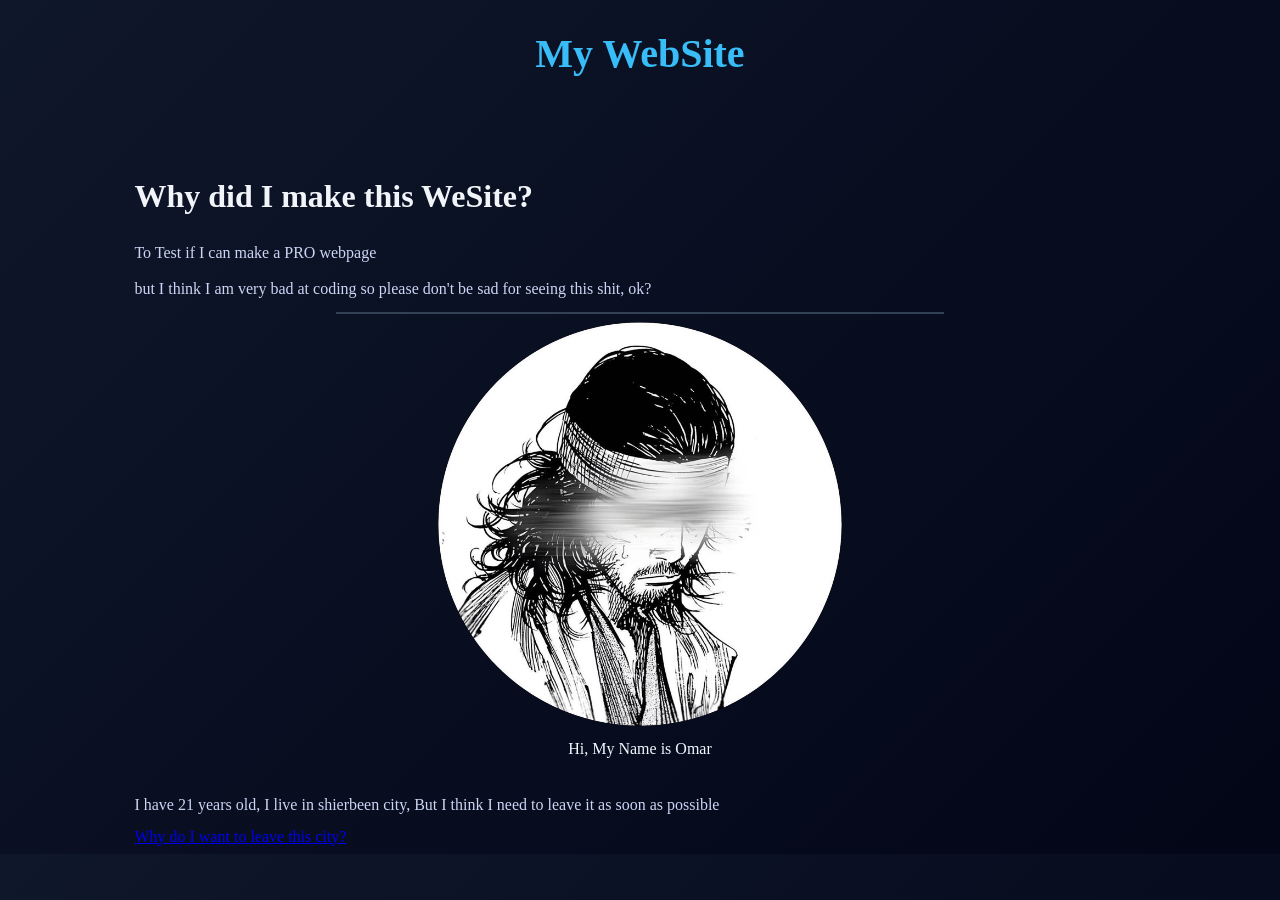
==== index.html @ 5dee5a12 "Add files via upload" ====
<!DOCTYPE html>
<html lang="en">
<head>
    <meta charset="UTF-8">
    <meta name="viewport" content="width=device-width, initial-scale=1.0">
    <title>My website</title>
    <link rel="stylesheet" href="index2.css">
    
</head>
<body>
    <div class="container">
<header>My WebSite</header> 
<h1>Why did I make this WeSite?</h1>
<p>To Test if I can make a PRO webpage</p>
<p>but I think I am very bad at coding so please don't be sad for seeing this shit, ok?</p> 
<hr>
<img class="home" src="my_img.jpeg" alt="omaretooo avatar" />
<p class="lol">Hi, My Name is Omar</p>
<p>I have 21 years old, I live in shierbeen city, But I think I need to leave it as soon as possible </p>
<a href="index1.html" target="_blank"  >Why do I want to leave this city?</a>   
</div>
</body>
</html>
---- index2.css ----
body {
   background: linear-gradient(135deg, #0f172a, #020617);
}
.container {
  width: 80%;
  margin: auto;
}
header {
   color: #38bdf8;
   text-align: center;
   font-size: 40px;
  font-weight: bold;
   margin-bottom: 5%;
   margin-top: 30px;
}

h1 {
     color: #f1f5f9;
     margin: 10% 0% 2.5%;
     
}

p {
    color: #cbd5f5;
    
    margin: 10px 0;
    line-height: 1.6;
}
hr {
  border: 1px solid #334155;
  width: 60%;
}
.home {
    display: block;
    margin: auto;
    width: 40%;
    border-radius: 50%;
    
}

.lol {
    text-align: center;
    color: aliceblue;
    margin-bottom: 3%;
}
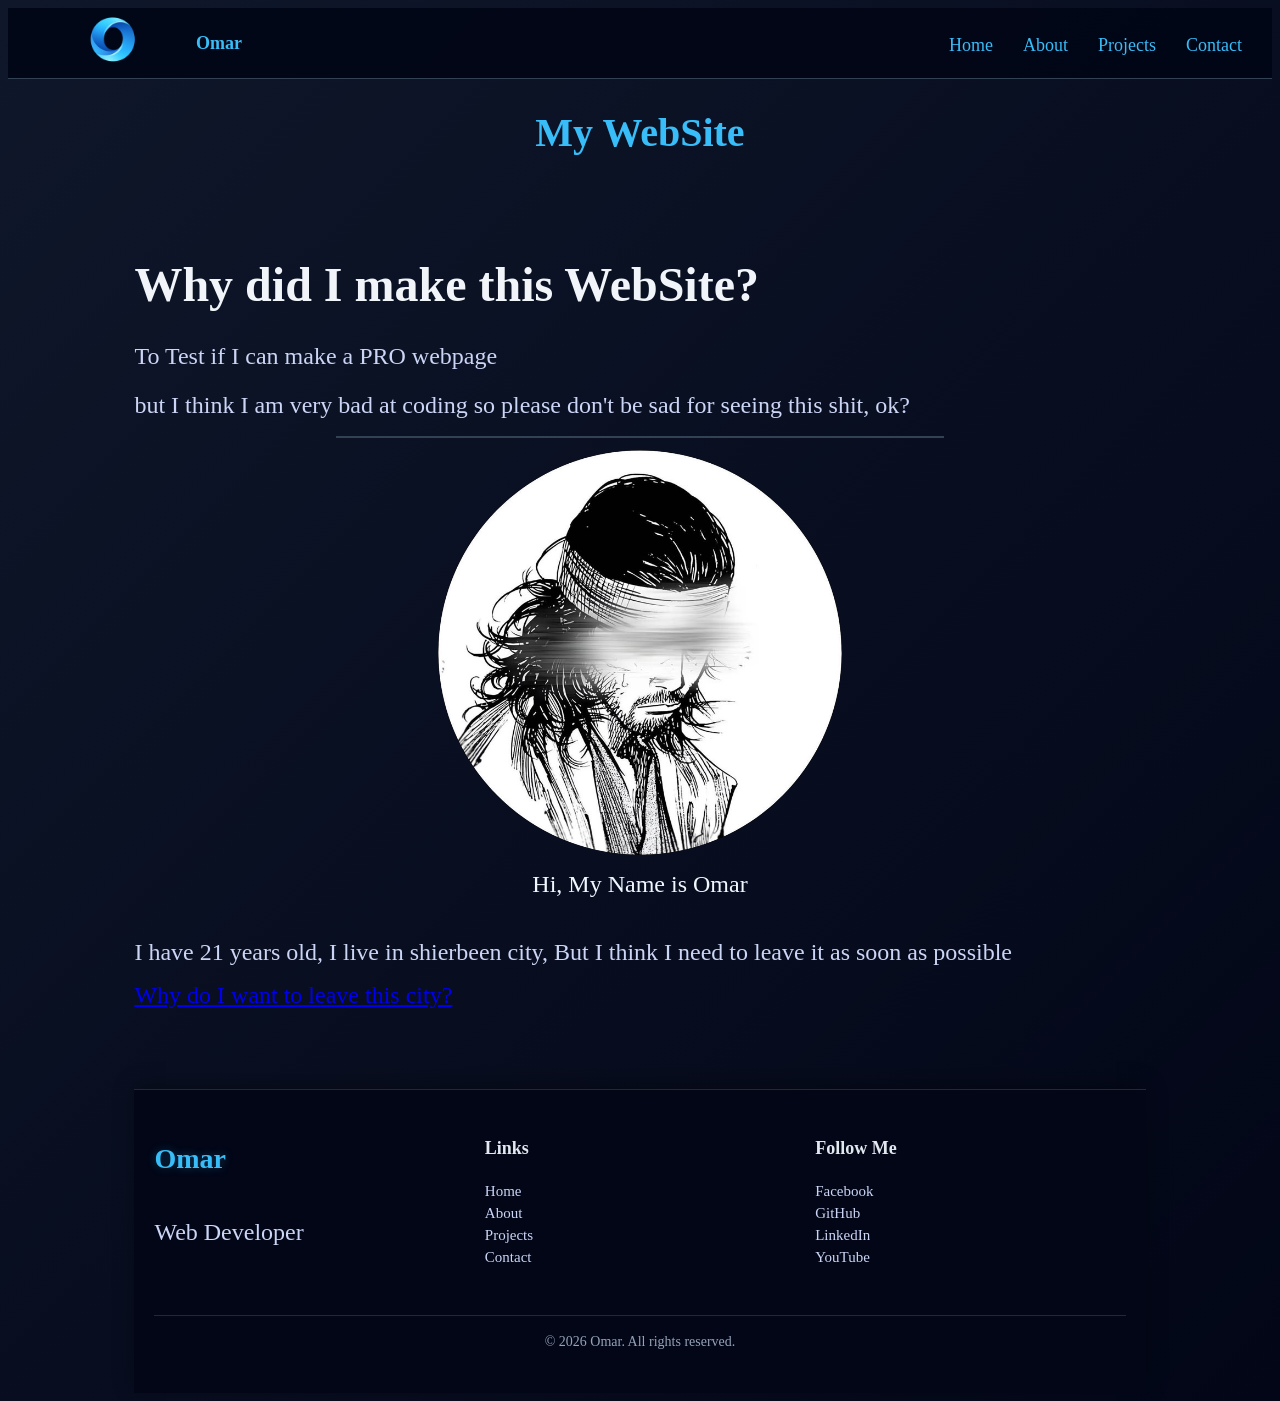
==== commit cd84a952: "Add files via upload تم اضافة navbar و footer و بعض اللينكات تعمل" ====
--- a/index.html
+++ b/index.html
@@ -5,12 +5,35 @@
     <meta name="viewport" content="width=device-width, initial-scale=1.0">
     <title>My website</title>
     <link rel="stylesheet" href="index2.css">
-    
+    <script>
+  window.addEventListener("scroll", function () {
+    const navbar = document.querySelector(".navbar");
+
+    if (window.scrollY > 50) {
+      navbar.classList.add("transparent");
+    } else {
+      navbar.classList.remove("transparent");
+    }
+  });
+</script>
 </head>
 <body>
+    <nav class="navbar">
+        <h2 class="logo">
+            <img src="Gradient blue ribbon logo design.png" alt="logo">
+            <a href="index.html">Omar</a>
+        </h2>
+        <ul>
+            <li><a href="index_home.html">Home</a></li>
+            <li><a href="about.html">About</a></li>
+            <li><a href="#">Projects</a></li>
+            <li><a href="#">Contact</a></li>    
+        </ul>
+
+    </nav>
     <div class="container">
 <header>My WebSite</header> 
-<h1>Why did I make this WeSite?</h1>
+<h1>Why did I make this WebSite?</h1>
 <p>To Test if I can make a PRO webpage</p>
 <p>but I think I am very bad at coding so please don't be sad for seeing this shit, ok?</p> 
 <hr>
@@ -18,6 +41,46 @@
 <p class="lol">Hi, My Name is Omar</p>
 <p>I have 21 years old, I live in shierbeen city, But I think I need to leave it as soon as possible </p>
 <a href="index1.html" target="_blank"  >Why do I want to leave this city?</a>   
+
+<footer class="footer">
+  <div class="footer-container">
+
+    <!-- اسمك -->
+    <div class="footer-logo">
+      <h2>Omar</h2>
+      <p>Web Developer</p>
+    </div>
+
+    <!-- لينكات -->
+    <div class="footer-links">
+      <h3>Links</h3>
+      <ul>
+        <li><a href="index.html">Home</a></li>
+        <li><a href="about.html">About</a></li>
+        <li><a href="#">Projects</a></li>
+        <li><a href="#">Contact</a></li>
+      </ul>
+    </div>
+
+    <!-- سوشيال -->
+    <div class="footer-social">
+      <h3>Follow Me</h3>
+      <ul>
+        <li><a href="https://www.facebook.com/profile.php?id=100006204946669&locale=ar_AR" target="_blank">Facebook</a></li>
+        <li><a href="https://github.com/Void-Null-0" target="_blank">GitHub</a></li>
+        <li><a href="#">LinkedIn</a></li>
+        <li><a href="https://www.youtube.com/channel/UCLW7-0nEONR15dom9avSilA" target="_blank">YouTube</a></li>
+      </ul>
+    </div>
+
+  </div>
+
+  <!-- تحت خالص -->
+  <p class="copyright">
+    © 2026 Omar. All rights reserved.
+  </p>
+</footer>
+
 </div>
 </body>
 </html>
--- a/index2.css
+++ b/index2.css
@@ -1,10 +1,95 @@
 body {
    background: linear-gradient(135deg, #0f172a, #020617);
+    font-size: x-large;
 }
 .container {
   width: 80%;
   margin: auto;
 }
+
+.navbar {
+  display: flex;
+  justify-content: space-between;
+  align-items: center;
+  padding: 0 30px;
+  height: 70px;
+  background-color: #020617;
+   border-bottom: 1px solid #334155;
+   position: sticky;
+  top: 0;
+  z-index: 1000;
+background-color: rgba(2, 6, 23, 0.9);
+  
+   transition: background-color 0.4s ease;
+}
+.navbar.transparent {
+   background-color: rgba(2, 6, 23, 0.7); 
+  backdrop-filter: blur(10px);
+}
+.navbar.transparent a {
+  color: #38bdf8;
+}
+nav {
+    
+}
+
+.logo {
+  display: flex;
+  align-items: center;
+  gap: 8px;
+}
+
+.logo img {
+  width: 150px;
+  height: 150px;
+  object-fit: contain;
+}
+
+.logo a {
+  color: #38bdf8;
+  text-decoration: none;
+  font-size: 22px;
+  font-weight: bold;
+}
+
+/* شيل النقط */
+.navbar ul {
+  list-style: none;
+  display: flex;
+  gap: 30px;
+  margin: 0;
+  padding: 0;
+}
+
+/* شكل اللينكات */
+.navbar a {
+    position: relative;
+  text-decoration: none;
+  color: #38bdf8;
+  font-size: 18px;
+}
+/* الخط تحت */
+.navbar a::after {
+  content: "";
+  position: absolute;
+  left: 0;
+  bottom: -5px;
+
+  width: 0%;
+  height: 2px;
+  background-color: #38bdf8;
+
+  transition: 0.3s;
+}
+.navbar a:hover::after {
+  width: 100%; 
+}
+
+/* hover */
+.navbar a:hover {
+  color: white;
+}
+
 header {
    color: #38bdf8;
    text-align: center;
@@ -42,4 +127,74 @@
     text-align: center;
     color: aliceblue;
     margin-bottom: 3%;
+}
+
+.footer {
+  background-color: #020617;
+  color: #e2e8f0;
+  padding: 30px 20px;
+  margin-top: 80px;
+  border-top: 1px solid #1e293b;
+  box-shadow: 0 -5px 20px rgba(0,0,0,0.3);
+}
+
+/* container */
+.footer-container {
+  display: flex;
+  justify-content: space-between;
+  flex-wrap: wrap;
+  gap: 20px;
+  max-width: 1000px;
+  margin: auto;
+}
+.footer-container > div {
+  flex: 1;
+} 
+
+/* العناوين */
+.footer h2 {
+  font-size: 28px;
+  color: #38bdf8;
+  text-shadow: 0 0 10px rgba(56,189,248,0.3);
+}
+
+.footer h3 {
+  font-size: 18px;
+  margin-bottom: 10px;
+}
+
+/* اللينكات */
+.footer ul {
+  list-style: none;
+  padding: 0;
+}
+
+.footer a {
+  text-decoration: none;
+  color: #cbd5f5;
+  display: block;
+  margin: 5px 0;
+  transition: 0.3s;
+  font-size: 15px;
+}
+
+.footer a:hover {
+  color: #38bdf8;
+  transform: translateX(5px);
+    padding-left: 5px;
+}
+
+/* النص تحت */
+.footer .copyright {
+  text-align: center;
+   margin-top: 25px;
+  font-size: 14px;
+  color: #94a3b8;
+  border-top: 1px solid #1e293b;
+  padding-top: 15px;
+}
+.footer-logo {
+  display: flex;
+  flex-direction: column;
+  gap: 5px;
 }
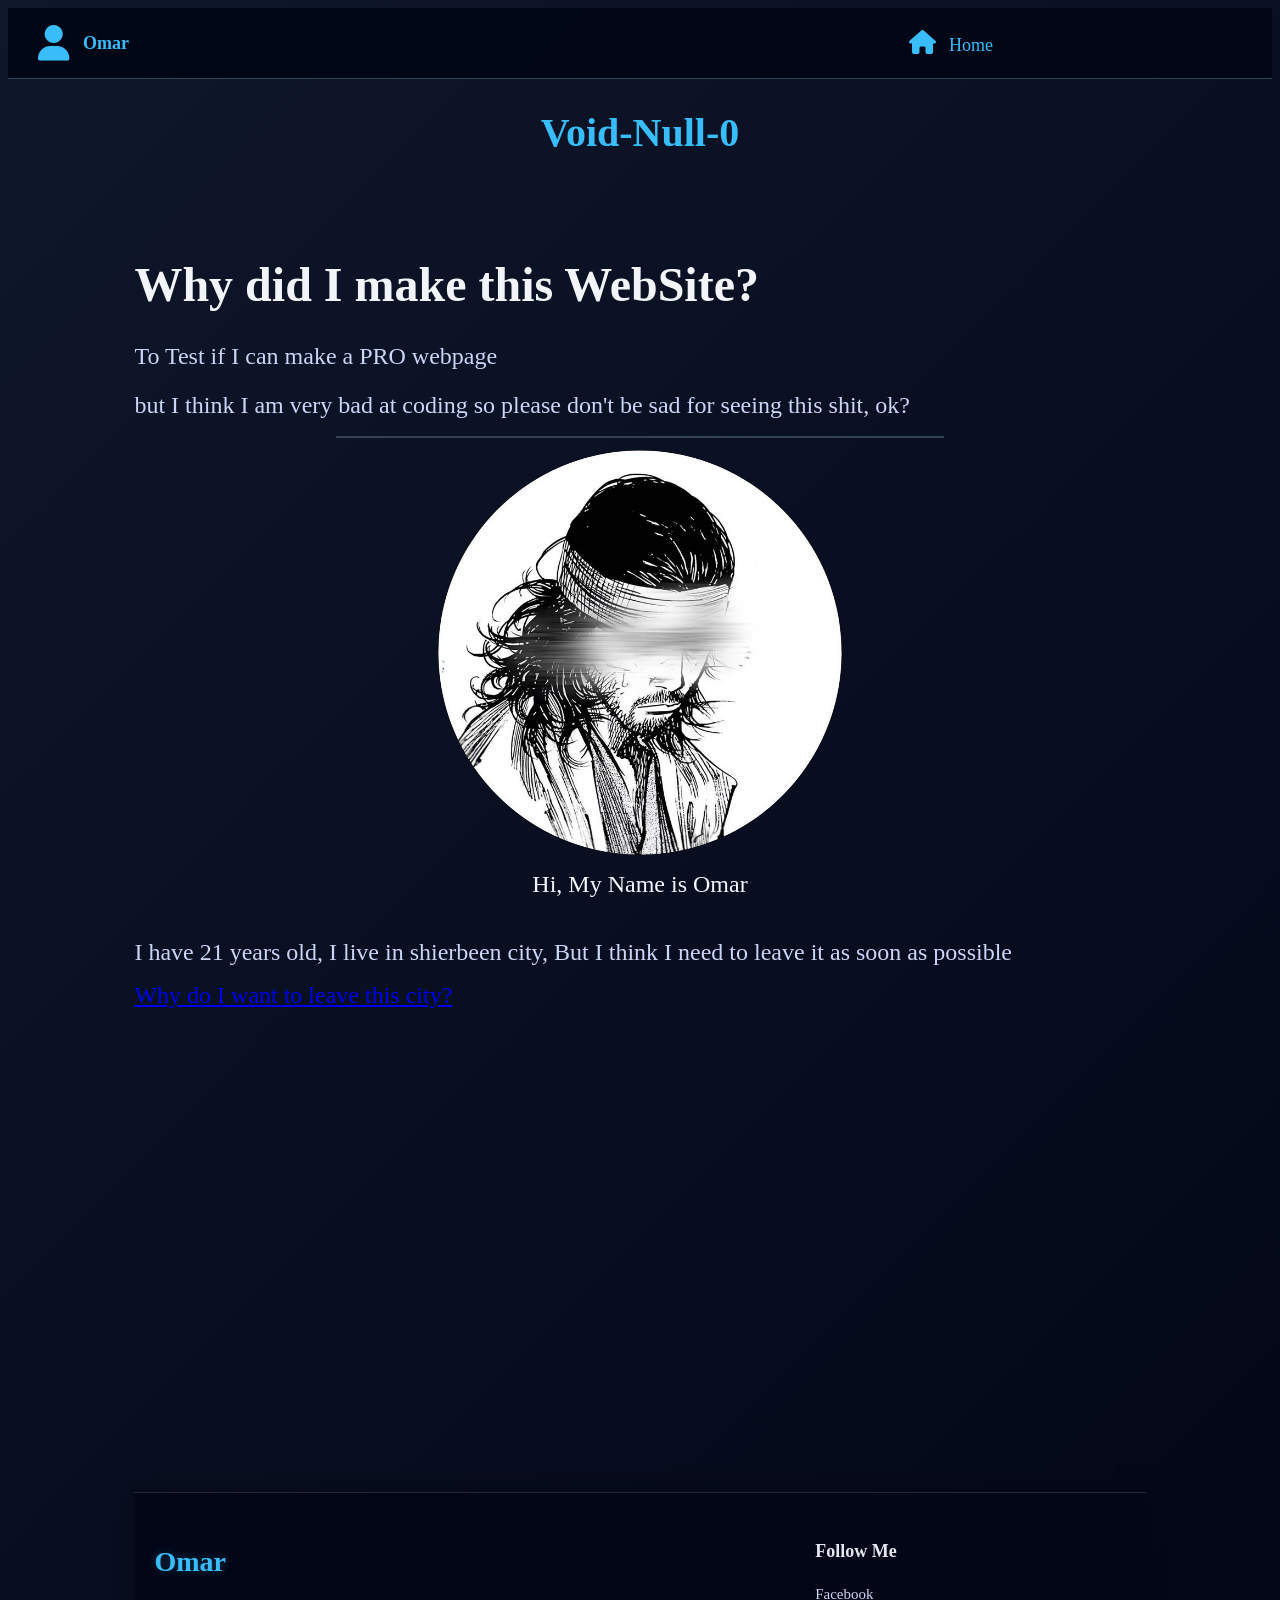
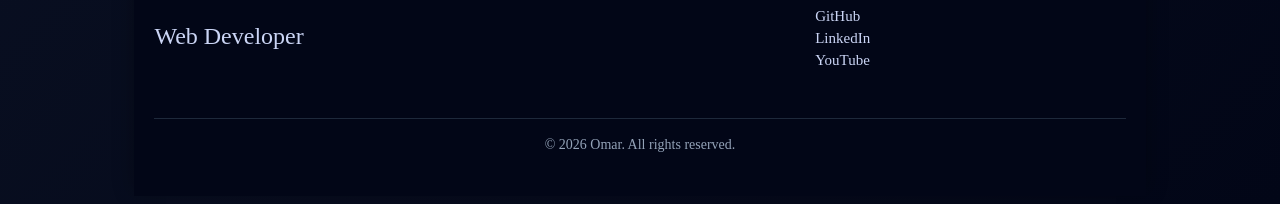
==== commit 557a6137: "Add files via upload editing some things" ====
--- a/index.html
+++ b/index.html
@@ -5,6 +5,7 @@
     <meta name="viewport" content="width=device-width, initial-scale=1.0">
     <title>My website</title>
     <link rel="stylesheet" href="index2.css">
+    <link rel="stylesheet" href="https://cdnjs.cloudflare.com/ajax/libs/font-awesome/6.2.0/css/all.min.css" integrity="sha512-xh6O/CkQoPOWDdYTDqeRdPCVd1SpvCA9XXcUnZS2FmJNp1coAFzvtCN9BmamE+4aHK8yyUHUSCcJHgXloTyT2A==" crossorigin="anonymous" referrerpolicy="no-referrer" />
     <script>
   window.addEventListener("scroll", function () {
     const navbar = document.querySelector(".navbar");
@@ -20,11 +21,12 @@
 <body>
     <nav class="navbar">
         <h2 class="logo">
-            <img src="Gradient blue ribbon logo design.png" alt="logo">
+            <i class="fa-solid fa-user"></i>
             <a href="index.html">Omar</a>
         </h2>
-        <ul>
-            <li><a href="index_home.html">Home</a></li>
+        <ul  class="list">
+          
+            <li  class="mo"><i class="fa-solid fa-house" id="ho"></i><a href="index.html">Home</a></li>
             <li><a href="about.html">About</a></li>
             <li><a href="#">Projects</a></li>
             <li><a href="#">Contact</a></li>    
@@ -32,7 +34,7 @@
 
     </nav>
     <div class="container">
-<header>My WebSite</header> 
+<header>Void-Null-0</header> 
 <h1>Why did I make this WebSite?</h1>
 <p>To Test if I can make a PRO webpage</p>
 <p>but I think I am very bad at coding so please don't be sad for seeing this shit, ok?</p> 
@@ -40,7 +42,33 @@
 <img class="home" src="my_img.jpeg" alt="omaretooo avatar" />
 <p class="lol">Hi, My Name is Omar</p>
 <p>I have 21 years old, I live in shierbeen city, But I think I need to leave it as soon as possible </p>
-<a href="index1.html" target="_blank"  >Why do I want to leave this city?</a>   
+<a href="index1.html" target="_blank"  >Why do I want to leave this city?</a> 
+
+<section class="projects">
+  <h2>My Projects</h2>
+
+  <div class="projects-container">
+
+    <div class="project-card">
+      <h3>My Website</h3>
+      <p>First personal website using HTML & CSS</p>
+      <a href="#">View Project</a>
+    </div>
+
+    <div class="project-card">
+      <h3>Coming Soon</h3>
+      <p>More projects will be added soon</p>
+      <a href="#">View Project</a>
+    </div>
+
+    <div class="project-card">
+      <h3>Coming Soon</h3>
+      <p>Stay tuned</p>
+      <a href="#">View Project</a>
+    </div>
+
+  </div>
+</section>
 
 <footer class="footer">
   <div class="footer-container">
--- a/index2.css
+++ b/index2.css
@@ -29,9 +29,6 @@
 .navbar.transparent a {
   color: #38bdf8;
 }
-nav {
-    
-}
 
 .logo {
   display: flex;
@@ -85,9 +82,29 @@
   width: 100%; 
 }
 
+i {
+
+  color: #38bdf8;
+  margin-right: 5px;
+}
+
+#ho {
+
+    margin-right: 13px;
+
+}
+
 /* hover */
 .navbar a:hover {
   color: white;
+}
+
+.list {
+  visibility: hidden;
+}
+
+.mo {
+  visibility: visible;
 }
 
 header {
@@ -129,6 +146,64 @@
     margin-bottom: 3%;
 }
 
+.projects {
+  padding: 60px 20px;
+  text-align: center;
+  visibility: hidden;
+}
+
+.projects h2 {
+  color: #38bdf8;
+  margin-bottom: 30px;
+}
+
+/* grid */
+.projects-container {
+  display: grid;
+  grid-template-columns: repeat(auto-fit, minmax(250px, 1fr));
+  gap: 25px;
+  max-width: 1000px;
+  margin: auto;
+}
+
+/* الكارت */
+.project-card {
+  background-color: #020617;
+  padding: 20px;
+  border-radius: 10px;
+  border: 1px solid #1e293b;
+  transition: 0.3s;
+}
+
+/* hover */
+.project-card:hover {
+  transform: translateY(-10px);
+  box-shadow: 0 10px 30px rgba(0,0,0,0.5);
+}
+
+/* النص */
+.project-card h3 {
+  color: #38bdf8;
+  margin-bottom: 10px;
+}
+
+.project-card p {
+  color: #cbd5f5;
+  font-size: 14px;
+}
+
+/* اللينك */
+.project-card a {
+  display: inline-block;
+  margin-top: 10px;
+  color: #38bdf8;
+  text-decoration: none;
+}
+
+.project-card a:hover {
+  text-decoration: underline;
+}
+
 .footer {
   background-color: #020617;
   color: #e2e8f0;
@@ -167,6 +242,7 @@
 .footer ul {
   list-style: none;
   padding: 0;
+  
 }
 
 .footer a {
@@ -197,4 +273,8 @@
   display: flex;
   flex-direction: column;
   gap: 5px;
+}
+
+.footer-links {
+  visibility: hidden;
 }
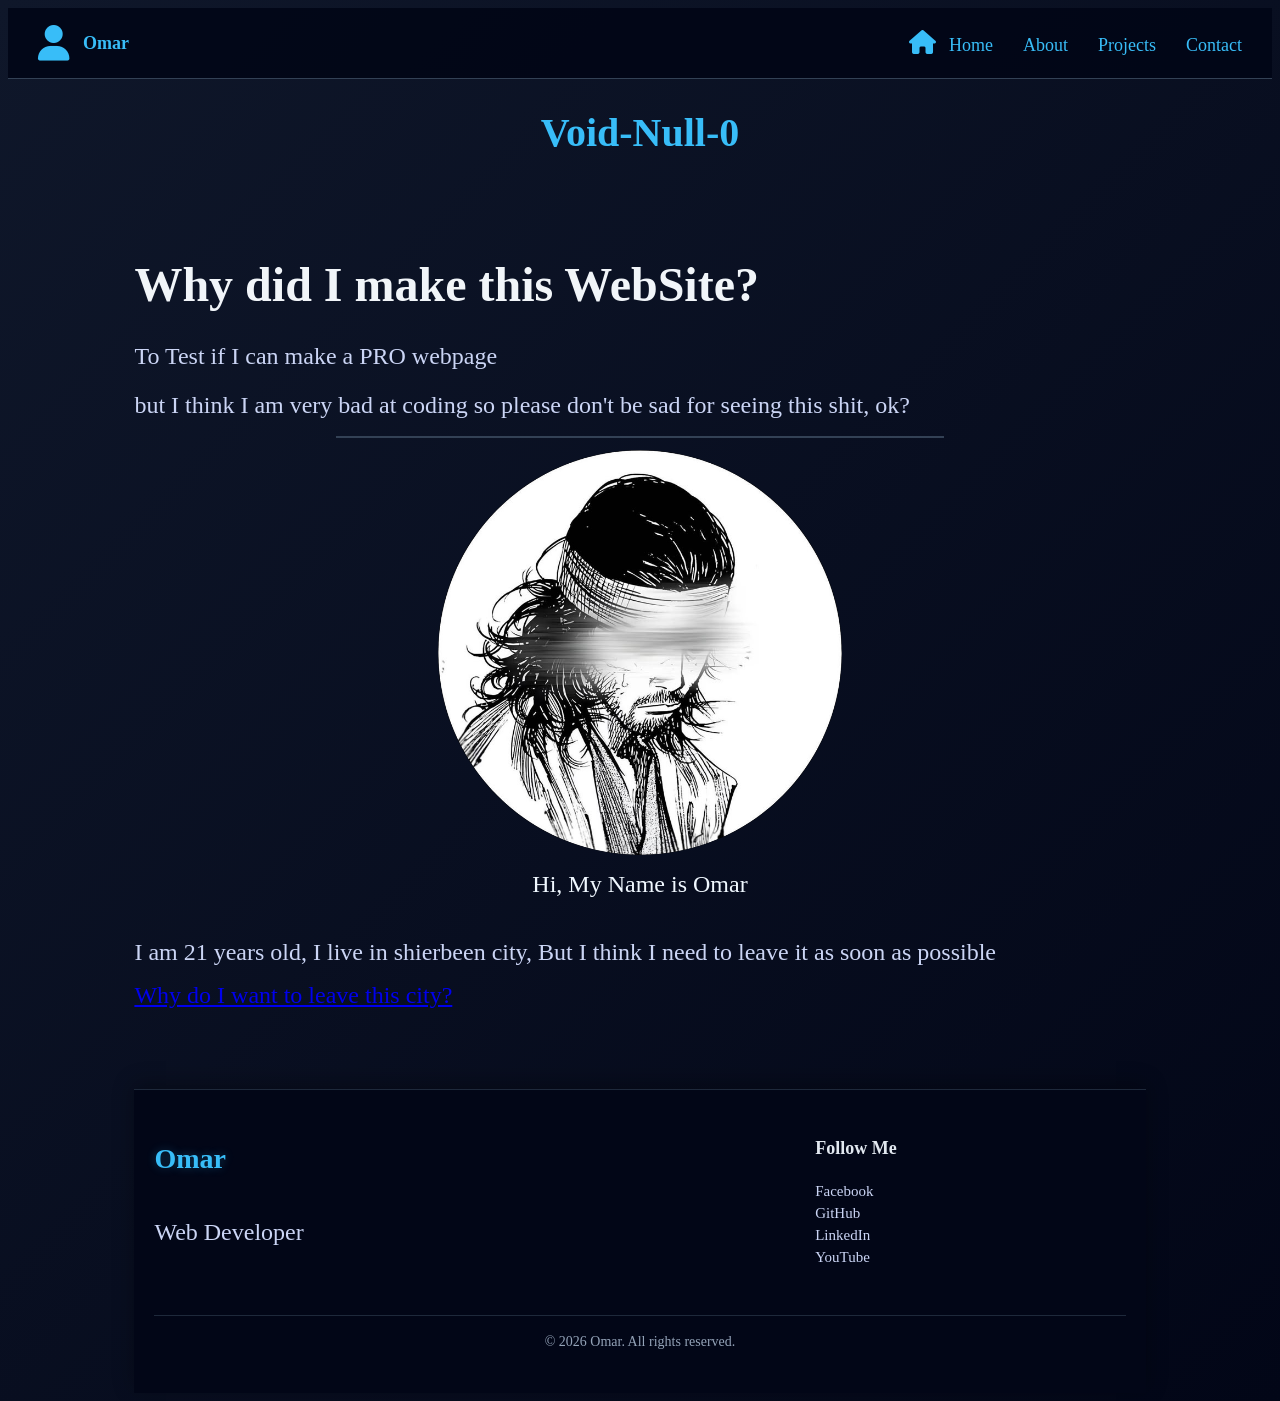
==== commit a23ae784: "Add files via upload" ====
--- a/index.html
+++ b/index.html
@@ -17,6 +17,14 @@
     }
   });
 </script>
+<script>
+  const menu = document.querySelector(".menu-toggle");
+  const links = document.querySelector(".nav-links");
+
+  menu.addEventListener("click", () => {
+    links.classList.toggle("active");
+  });
+</script>
 </head>
 <body>
     <nav class="navbar">
@@ -28,9 +36,11 @@
           
             <li  class="mo"><i class="fa-solid fa-house" id="ho"></i><a href="index.html">Home</a></li>
             <li><a href="about.html">About</a></li>
-            <li><a href="#">Projects</a></li>
+            <li><a href="Projects.html">Projects</a></li>
             <li><a href="#">Contact</a></li>    
         </ul>
+
+        <div class="menu-toggle">☰</div>
 
     </nav>
     <div class="container">
@@ -41,34 +51,9 @@
 <hr>
 <img class="home" src="my_img.jpeg" alt="omaretooo avatar" />
 <p class="lol">Hi, My Name is Omar</p>
-<p>I have 21 years old, I live in shierbeen city, But I think I need to leave it as soon as possible </p>
+<p>I am 21 years old, I live in shierbeen city, But I think I need to leave it as soon as possible </p>
 <a href="index1.html" target="_blank"  >Why do I want to leave this city?</a> 
 
-<section class="projects">
-  <h2>My Projects</h2>
-
-  <div class="projects-container">
-
-    <div class="project-card">
-      <h3>My Website</h3>
-      <p>First personal website using HTML & CSS</p>
-      <a href="#">View Project</a>
-    </div>
-
-    <div class="project-card">
-      <h3>Coming Soon</h3>
-      <p>More projects will be added soon</p>
-      <a href="#">View Project</a>
-    </div>
-
-    <div class="project-card">
-      <h3>Coming Soon</h3>
-      <p>Stay tuned</p>
-      <a href="#">View Project</a>
-    </div>
-
-  </div>
-</section>
 
 <footer class="footer">
   <div class="footer-container">
--- a/index2.css
+++ b/index2.css
@@ -100,11 +100,46 @@
 }
 
 .list {
-  visibility: hidden;
+  /*visibility: hidden;  */
 }
 
 .mo {
   visibility: visible;
+}
+
+.menu-toggle {
+  display: none;
+  font-size: 28px;
+  cursor: pointer;
+  color: #38bdf8;
+}
+
+@media (max-width: 768px) {
+
+  .nav-links {
+    position: absolute;
+    top: 70px;
+    right: 0;
+    background: #020617;
+    width: 100%;
+    
+    flex-direction: column;
+    text-align: center;
+
+    display: none;
+  }
+
+  .nav-links.active {
+    display: flex;
+  }
+
+  .menu-toggle {
+    display: block;
+  }
+}
+
+.nav-links {
+  transition: 0.3s;
 }
 
 header {
@@ -146,63 +181,6 @@
     margin-bottom: 3%;
 }
 
-.projects {
-  padding: 60px 20px;
-  text-align: center;
-  visibility: hidden;
-}
-
-.projects h2 {
-  color: #38bdf8;
-  margin-bottom: 30px;
-}
-
-/* grid */
-.projects-container {
-  display: grid;
-  grid-template-columns: repeat(auto-fit, minmax(250px, 1fr));
-  gap: 25px;
-  max-width: 1000px;
-  margin: auto;
-}
-
-/* الكارت */
-.project-card {
-  background-color: #020617;
-  padding: 20px;
-  border-radius: 10px;
-  border: 1px solid #1e293b;
-  transition: 0.3s;
-}
-
-/* hover */
-.project-card:hover {
-  transform: translateY(-10px);
-  box-shadow: 0 10px 30px rgba(0,0,0,0.5);
-}
-
-/* النص */
-.project-card h3 {
-  color: #38bdf8;
-  margin-bottom: 10px;
-}
-
-.project-card p {
-  color: #cbd5f5;
-  font-size: 14px;
-}
-
-/* اللينك */
-.project-card a {
-  display: inline-block;
-  margin-top: 10px;
-  color: #38bdf8;
-  text-decoration: none;
-}
-
-.project-card a:hover {
-  text-decoration: underline;
-}
 
 .footer {
   background-color: #020617;
